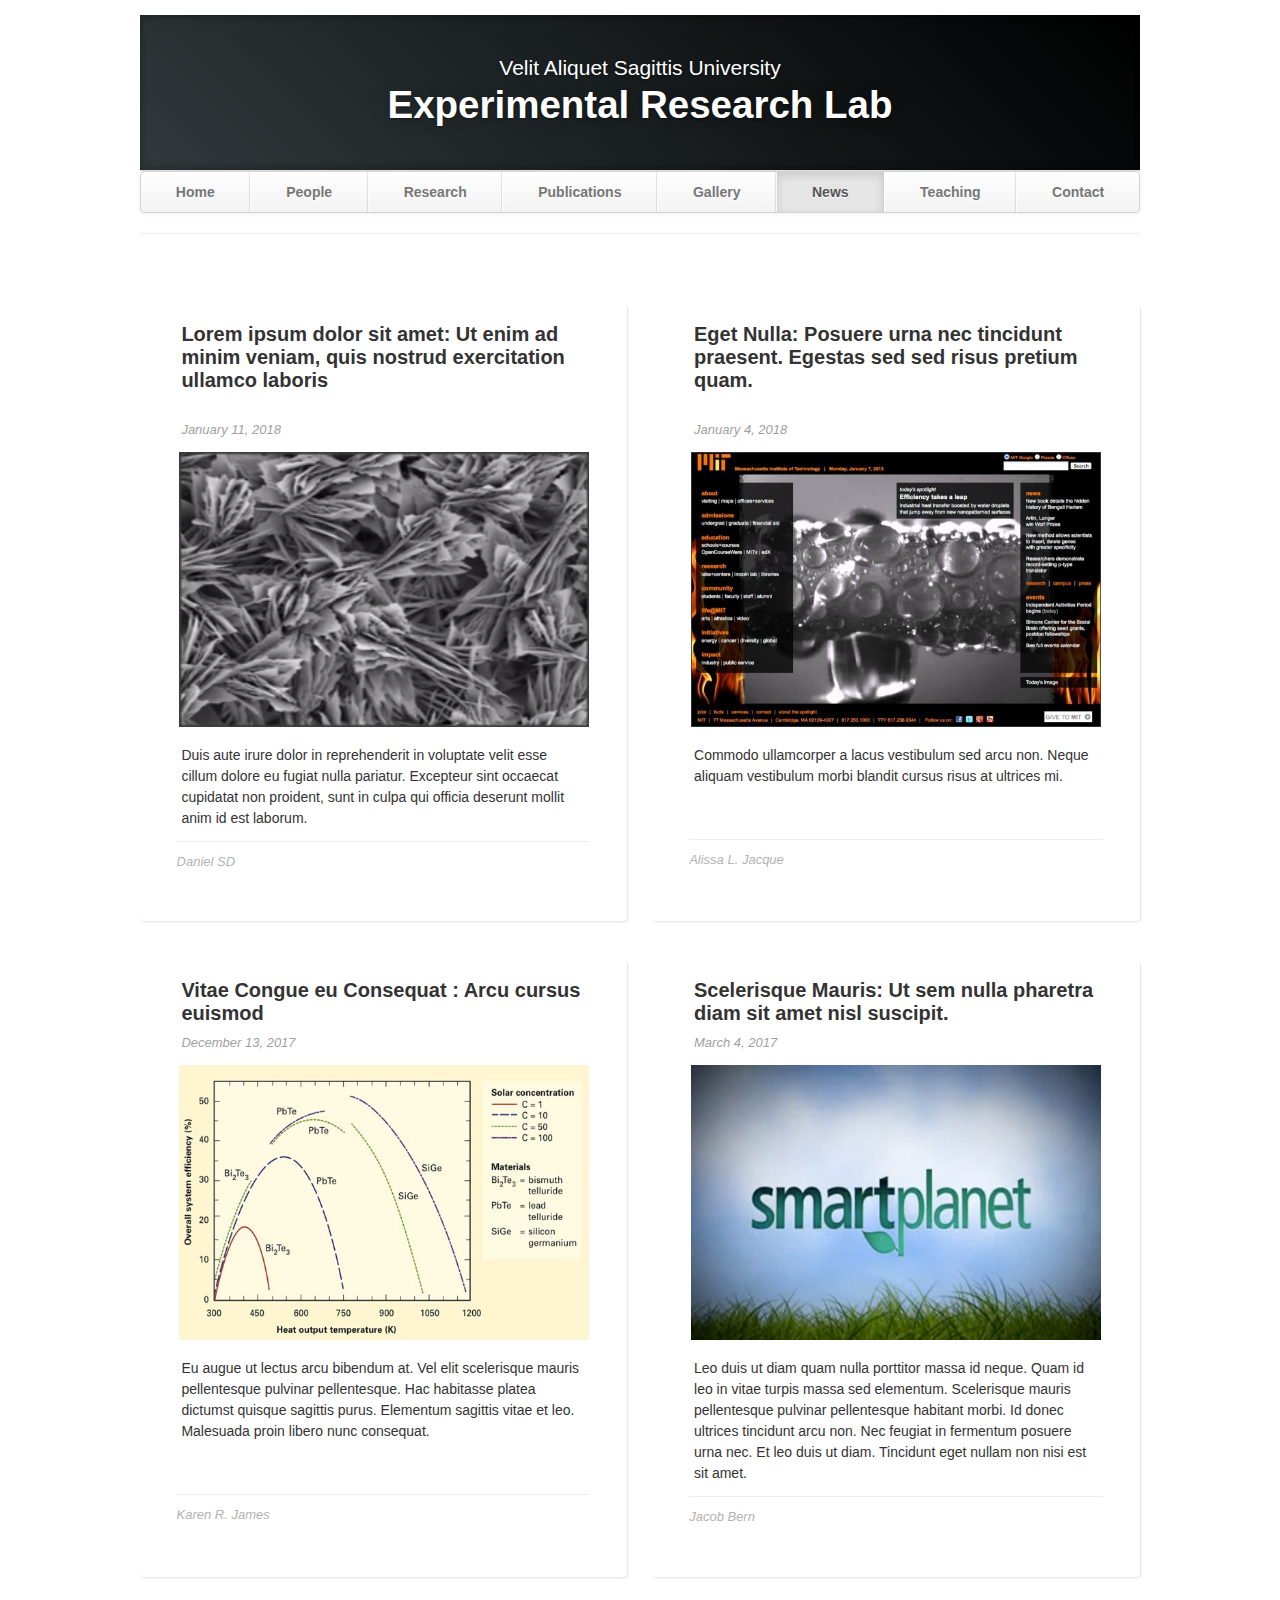
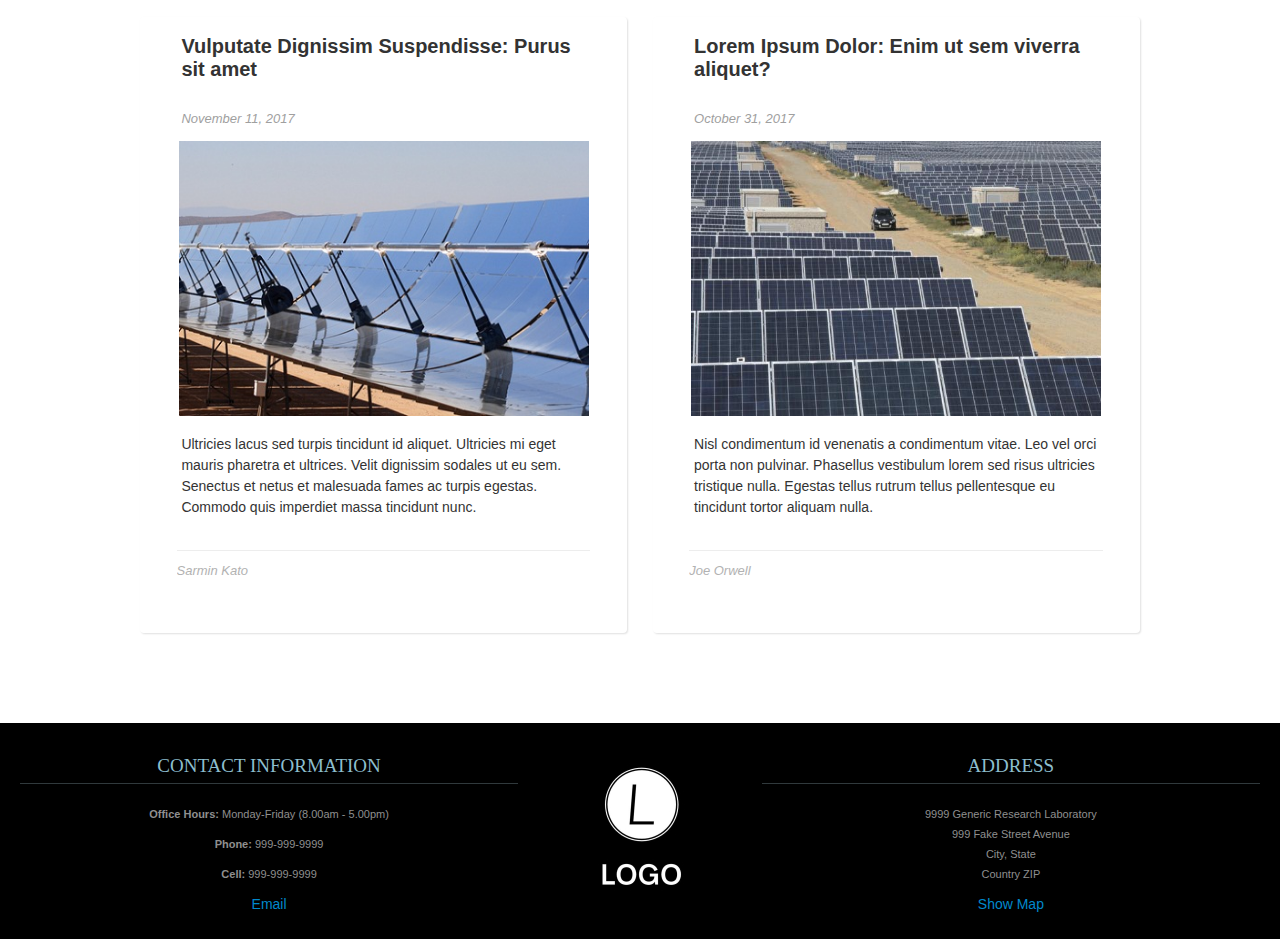
==== news.html @ c6d2a056 "Initial commit" ====
<!DOCTYPE html>
<html lang="en">
   <head>
      <meta charset="utf-8">
      <title>News</title>
      <meta name="viewport" content="width=device-width, initial-scale=1.0">
      <meta name="description" content="Research Lab, Home, Velit Aliquet Sagittis University">
      <meta name="author" content="">
      <!-- Le styles -->
      <link href="css/bootstrap.min.css" rel="stylesheet">
      <link href="css/bootstrap-responsive.min.css" rel="stylesheet">
      <link href="css/theme.css" rel="stylesheet">
   </head>
   <body>
      <div class="container">
         <header class="jumbotron subhead" id="overview">
            <p class="lead"> Velit Aliquet Sagittis University </p>
            <h1>Experimental Research Lab</h1>
         </header>
         <div class="masthead">
            <div class="navbar">
               <div class="navbar-inner">
                  <div class="container">
                     <ul class="nav">
                        <li><a href="index.html">Home</a></li>
                        <li><a href="people.html">People</a></li>
                        <li><a href="research.html">Research</a></li>
                        <li><a href="publications.html">Publications</a></li>
                        <li><a href="gallery.html">Gallery</a></li>
                        <li class="active"><a href="#">News</a></li>
                        <li><a href="teaching.html">Teaching</a></li>
                        <li><a href="contact.html">Contact</a></li>
                     </ul>
                  </div>
               </div>
            </div>
         </div>
         <hr>
         <div id="media">
            <div class="row-fluid post_row">
               <div class="span6 post">
                  <div class="text">
                     <h5><a href="https://mitei.mit.edu">Lorem ipsum dolor sit amet: Ut enim ad minim veniam, quis nostrud exercitation ullamco laboris</a></h5>
                     <br/>
                     <span class="date">January 11, 2018</span>
                  </div>
                  <div class="img">
                     <a href="https://mitei.mit.edu">
                     <img src="images/envmonitor2.png" alt="Lorem ipsum dolor sit amet: Ut enim ad minim veniam, quis nostrud exercitation ullamco laboris">
                     </a>
                  </div>
                  <div class="text">
                     <p> Duis aute irure dolor in reprehenderit in voluptate velit esse cillum dolore eu fugiat nulla pariatur. Excepteur sint occaecat cupidatat non proident, sunt in culpa qui officia deserunt mollit anim id est laborum. </p>
                  </div>
                  <div class="author_box">
                     <h6>Daniel SD</h6>
                  </div>
               </div>
               <div class="span6 post">
                  <div class="text">
                     <h5><a href="http://web.mit.edu">Eget Nulla: Posuere urna nec tincidunt praesent. Egestas sed sed risus pretium quam.</a></h5>
                     <br/>
                     <span class="date">January 4, 2018</span>                        
                  </div>
                  <div class="img">
                     <a href="http://web.mit.edu">
                     <img src="images/mit-spotlight1.png" alt="Eget Nulla: Posuere urna nec tincidunt praesent. Egestas sed sed risus pretium quam.">
                     </a>
                  </div>
                  <div class="text">
                     <p>Commodo ullamcorper a lacus vestibulum sed arcu non. Neque aliquam vestibulum morbi blandit cursus risus at ultrices mi. </p>
                     <br/>
                     <br/>
                  </div>
                  <div class="author_box">
                     <h6>Alissa L. Jacque</h6>
                  </div>
               </div>
            </div>
            <div class="row-fluid post_row">
               <div class="span6 post">
                  <div class="text">
                     <h5><a href="https://mitei.mit.edu">Vitae Congue eu Consequat : Arcu cursus euismod</a></h5>
                     <span class="date">December 13, 2017</span>
                  </div>
                  <div class="img">
                     <a href="https://mitei.mit.edu">
                     <img src="images/harnessingsolar-3.jpg" alt="Vitae Congue eu Consequat : Arcu cursus euismod">
                     </a>
                  </div>
                  <div class="text">
                     <p> Eu augue ut lectus arcu bibendum at. Vel elit scelerisque mauris pellentesque pulvinar pellentesque. Hac habitasse platea dictumst quisque sagittis purus. Elementum sagittis vitae et leo. Malesuada proin libero nunc consequat.</p>
                     <br/>
                     <br/>
                  </div>
                  <div class="author_box">
                     <h6>Karen R. James</h6>
                  </div>
               </div>
               <div class="span6 post">
                  <div class="text">
                     <h5><a href="https://mitei.mit.edu">Scelerisque Mauris: Ut sem nulla pharetra diam sit amet nisl suscipit.</a></h5>
                     <span class="date">March 4, 2017</span>
                  </div>
                  <div class="img">
                     <a href="https://mitei.mit.edu">
                     <img src="images/smartplanet.png" alt="Scelerisque Mauris: Ut sem nulla pharetra diam sit amet nisl suscipit.">
                     </a>
                  </div>
                  <div class="text">
                     <p>Leo duis ut diam quam nulla porttitor massa id neque. Quam id leo in vitae turpis massa sed elementum. Scelerisque mauris pellentesque pulvinar pellentesque habitant morbi. Id donec ultrices tincidunt arcu non. Nec feugiat in fermentum posuere urna nec. Et leo duis ut diam. Tincidunt eget nullam non nisi est sit amet. </p>
                  </div>
                  <div class="author_box">
                     <h6>Jacob Bern</h6>
                  </div>
               </div>
            </div>
            <div class="row-fluid post_row">
               <div class="span6 post">
                  <div class="text">
                     <h5><a href="https://mitei.mit.edu">Vulputate Dignissim Suspendisse: Purus sit amet</a></h5>
                     <br/>
                     <span class="date">November 11, 2017</span>
                  </div>
                  <div class="img">
                     <a href="https://mitei.mit.edu">
                     <img src="images/parabolic.jpg" alt="Vulputate Dignissim Suspendisse: Purus sit amet">
                     </a>
                  </div>
                  <div class="text">
                     <p>Ultricies lacus sed turpis tincidunt id aliquet. Ultricies mi eget mauris pharetra et ultrices. Velit dignissim sodales ut eu sem. Senectus et netus et malesuada fames ac turpis egestas. Commodo quis imperdiet massa tincidunt nunc.</p>
                     <br/>
                  </div>
                  <div class="author_box">
                     <h6>Sarmin Kato</h6>
                  </div>
               </div>
               <div class="span6 post">
                  <div class="text">
                     <h5><a href="https://mitei.mit.edu">Lorem Ipsum Dolor: Enim ut sem viverra aliquet?</a></h5>
                     <br/>
                     <span class="date">October 31, 2017</span>                     
                  </div>
                  <div class="img">
                     <a href="https://mitei.mit.edu">
                     <img src="images/solarenergypowerstation.jpg" alt="Lorem Ipsum Dolor: Enim ut sem viverra aliquet?">
                     </a>
                  </div>
                  <div class="text">
                     <p> Nisl condimentum id venenatis a condimentum vitae. Leo vel orci porta non pulvinar. Phasellus vestibulum lorem sed risus ultricies tristique nulla. Egestas tellus rutrum tellus pellentesque eu tincidunt tortor aliquam nulla. </p>
                     <br/>
                  </div>
                  <div class="author_box">
                     <h6>Joe Orwell</h6>
                  </div>
               </div>
            </div>
         </div>
      </div>
      <footer id="footer">
         <div class="container-fluid">
            <div class="row-fluid">
               <div class="span5">
                  <h3>Contact Information</h3>
                  <p><b>Office Hours: </b>Monday-Friday (8.00am - 5.00pm)</p>
                  <p><b>Phone: </b>999-999-9999</p>
                  <p><b>Cell: </b>999-999-9999</p>
                  <a href="mailto:your.email@uni.edu">Email</a>
               </div>
               <div class="span2">
                  <a href="https://mybrandnewlogo.com/"><img src = "thumbs/generic-logo.JPG" alt="research-lab-logo"/></a>
               </div>
               <div class="span5">
                  <h3>Address</h3>
                  <p>9999 Generic Research Laboratory<br>
                     999 Fake Street Avenue<br>
                     City, State<br>
                     Country ZIP
                  </p>
                  <a href="http://maps.google.com/">Show Map</a>
               </div>
            </div>
         </div>
      </footer>

      <!-- Le javascript
         ================================================== -->
      <!-- Placed at the end of the document so the pages load faster -->
      <script src="js/jquery-1.9.1.min.js"></script>
      <script src="js/bootstrap.min.js"></script>
      <script>
         $(document).ready(function() {
             $(document.body).scrollspy({
                 target: "#navparent"
             });
         });
      </script>
   </body>
</html>
---- css/theme.css ----
body {
	padding-top: 15px;
	padding-bottom: 0px;
}


/* Custom container */

.container {
	margin: 0 auto;
	max-width: 1000px;
}

.container>hr {
	margin: 20px 0
}


/* Customize the navbar links to be fill the entire space of the .navbar */

.navbar .navbar-inner {
	padding: 0
}

.navbar .nav {
	margin: 0;
	display: table;
	width: 100%;
}

.navbar .nav li {
	display: table-cell;
	width: 1%;
	float: none;
}

.navbar .nav li a {
	font-weight: bold;
	text-align: center;
	border-left: 1px solid rgba(255, 255, 255, .75);
	border-right: 1px solid rgba(0, 0, 0, .1);
}

.navbar .nav li:first-child a {
	border-left: 0;
	border-radius: 3px 0 0 3px;
}

.navbar .nav li:last-child a {
	border-right: 0;
	border-radius: 0 3px 3px 0;
}

body>.navbar {
	font-size: 13px
}


/* Change the docs' brand */

body>.navbar .brand {
	padding-right: 0;
	padding-left: 0;
	margin-left: 20px;
	float: right;
	font-weight: bold;
	color: #000;
	text-shadow: 0 1px 0 rgba(255, 255, 255, .1), 0 0 30px rgba(255, 255, 255, .125);
	-webkit-transition: all .2s linear;
	-moz-transition: all .2s linear;
	transition: all .2s linear;
}

body>.navbar .brand:hover {
	text-decoration: none;
	text-shadow: 0 1px 0 rgba(255, 255, 255, .1), 0 0 30px rgba(255, 255, 255, .4);
}


/* Sidenav for Docs
         -------------------------------------------------- */

@media screen and (max-width: 768px) {
	.bs-docs-sidenav {
		display: none !important;
	}
}

.bs-docs-sidenav {
	width: 228px;
	margin: 30px 0 0;
	padding: 0;
	background-color: #fff;
	-webkit-border-radius: 6px;
	-moz-border-radius: 6px;
	border-radius: 6px;
	-webkit-box-shadow: 0 1px 4px rgba(0, 0, 0, .065);
	-moz-box-shadow: 0 1px 4px rgba(0, 0, 0, .065);
	box-shadow: 0 1px 4px rgba(0, 0, 0, .065);
}

.bs-docs-sidenav>li>a {
	display: block;
	width: 200px;
	margin: 0 0 -1px;
	padding: 8px 14px;
	border: 1px solid #e5e5e5;
}

.bs-docs-sidenav>li>a.subhead {
	display: block;
	width: 168px;
	margin: 0 0 -1px;
	padding: 8px 30px;
	border: 1px solid #e5e5e5;
	font-size: 12px;
}

.bs-docs-sidenav>li:first-child>a {
	-webkit-border-radius: 6px 6px 0 0;
	-moz-border-radius: 6px 6px 0 0;
	border-radius: 6px 6px 0 0;
}

.bs-docs-sidenav>li:last-child>a {
	-webkit-border-radius: 0 0 6px 6px;
	-moz-border-radius: 0 0 6px 6px;
	border-radius: 0 0 6px 6px;
}

.bs-docs-sidenav>.active>a {
	position: relative;
	z-index: 2;
	padding: 9px 15px;
	border: 0;
	text-shadow: 0 1px 0 rgba(0, 0, 0, .15);
	-webkit-box-shadow: inset 1px 0 0 rgba(0, 0, 0, .1), inset -1px 0 0 rgba(0, 0, 0, .1);
	-moz-box-shadow: inset 1px 0 0 rgba(0, 0, 0, .1), inset -1px 0 0 rgba(0, 0, 0, .1);
	box-shadow: inset 1px 0 0 rgba(0, 0, 0, .1), inset -1px 0 0 rgba(0, 0, 0, .1);
}

.bs-docs-sidenav>li>a:hover {
	background-color: #f5f5f5
}

.bs-docs-sidenav a:hover .icon-chevron-right {
	opacity: .5
}

.bs-docs-sidenav.affix {
	top: 10px
}

.bs-docs-sidenav.affix-bottom {
	position: absolute;
	top: auto;
	bottom: 270px;
}


/* Responsive
         -------------------------------------------------- */

.affix {
	top: 0px
}

#media {
	margin-top: 70px
}

#media .header {
	margin-left: 0;
	margin-bottom: 56px;
	margin-top: 30px;
}

#media .post_row {
	margin-left: 0;
	margin-bottom: 40px;
}

#media .lastpost_row {
	margin-bottom: 0
}

#media .post_row .post {
	background: #fff;
	/*margin-left: 0;;
    margin-right: 20px;*/
	border-radius: 4px;
	box-shadow: 1px 1px 2px 0px #E0E0E0;
	width: 487px;
	height: 616px;
}

#media .post_row .last {
	margin-right: 0
}

#media .post_row .post .img {
	position: relative;
	text-align: center;
}

#media .post_row .post .img .date {
	background: #E8554E;
	position: absolute;
	padding: 2px 5px;
	top: 0;
	left: 11px;
}

#media .post_row .post .img .date p {
	color: #fff;
	font-size: 14px;
	font-weight: bold;
	font-style: italic;
	margin: 0;
}

#media .post_row .post .img img {
	height: 275px;
	width: 410px;
}

#media .post_row .post .text {
	margin: 18px auto 0;
	width: 83%;
}

#media .post_row .post .text h5 {
	margin: 0 0 8px 0;
	font-size: 20px;
	line-height: 23px;
}

#media .post_row .post .text h5 a {
	color: #333
}

#media .post_row .post .text span.date {
	color: #9F9F9F;
	display: block;
	margin-bottom: 12px;
	font-style: italic;
	font-size: 13px;
}

#media .post_row .post .text p {
	margin: 0;
	line-height: 21px;
	font-size: 14px;
}

#media .post_row .post .author_box {
	margin: 12px auto 20px;
	border-top: 1px solid #EDEDED;
	overflow: hidden;
	text-align: left;
	width: 85%;
	padding-top: 12px;
}

#media .post_row .post .author_box h6 {
	margin: 0 0 3px 0;
	font-size: 13px;
	line-height: 15px;
	font-style: italic;
	font-weight: normal;
	color: #B2B2B2;
}

#media .post_row .post .author_box p {
	color: #B2B2B2;
	font-style: italic;
	font-size: 13px;
	line-height: 14px;
	margin: 0;
}

#media .post_row .post .author_box img {
	float: right
}

#media .post_row .post a.plus_wrapper {
	width: 99%;
	text-align: center;
	background: #fff;
	display: none;
	border-radius: 0px 0px 4px 4px;
	padding: 6px 0px 2px;
	margin: 0 auto 1px;
}

#media .post_row .post a.plus_wrapper span {
	color: #1189D9;
	font-size: 30px;
	font-weight: bold;
}

#media .post_row .post:hover a.plus_wrapper {
	display: block
}

#media .post_row .post:hover {
	box-shadow: 0px 1px 5px 1px rgb(216, 216, 216)
}

#media .post_row .post:hover .text h5 a {
	color: #1189D9
}

.map .box_wrapp {
	position: absolute;
	margin: 15px auto;
	box-shadow: 0 0 7px 0 rgba(26, 26, 26, 0.4);
	padding: 30px 0 30px;
	background: white;
	border-radius: 4px;
	margin-top: 25px;
}

.map .box_wrapp .box_cont {
	margin: 30px auto;
	width: 76%;
}

.section-header {
	text-align: center;
	margin-bottom: 35px;
}

.section-header h1,
.title-text {
	font-weight: bold;
	font-size: 30px;
	margin: 12.5px 0;
	font-weight: 100;
	margin-bottom: 25px;
	line-height: 55px;
}

.feature-item:hover {
	box-shadow: 0px 1px 5px 1px rgb(216, 216, 216)
}

.feature-item img {
	margin-left: 15px;
	margin-right: 15px;
	max-width: 90%;
	height: 200px;
}

.feature-item h5 {
	margin-left: 15px;
	margin-right: 15px;
	margin-top: 20px;
	margin-bottom: 20px;
}

.feature-item p {
	margin-left: 15px;
	margin-right: 15px;
}

.feature-heading {
	margin-top: 20px;
	margin-bottom: 20px;
	margin-left: 15px;
	margin-right: 15px;
}

.feature-heading a:hover {
	text-decoration: none;
}

.feature-button {
	font-size: 16px;
	background-image: none;
	box-shadow: none;
	margin-bottom: 10px;
}

.centered {
	text-align: center;
}

.subhead {
	text-align: left;
	border-bottom: 1px solid #ddd;
}

.jumbotron {
	position: relative;
	padding: 45px 0px 35px 0px;
	color: #fff;
	text-align: center;
	text-shadow: 0 1px 3px rgba(0, 0, 0, .4), 0 0 30px rgba(0, 0, 0, .075);
	background: #30393C;
	background: -moz-linear-gradient(45deg, #30393C 0%, #000000 100%);
	background: -webkit-gradient(linear, left bottom, right top, color-stop(0%, #30393C), color-stop(100%, #30393C));
	background: -webkit-linear-gradient(45deg, #30393C 0%, #000000 100%);
	background: -o-linear-gradient(45deg, #30393C 0%, #000000 100%);
	background: -ms-linear-gradient(45deg, #30393C 0%, #000000 100%);
	background: linear-gradient(45deg, #30393C 0%, #000000 100%) repeat;
	-webkit-box-shadow: inset 0 3px 7px rgba(0, 0, 0, .2), inset 0 -3px 7px rgba(0, 0, 0, .2);
	-moz-box-shadow: inset 0 3px 7px rgba(0, 0, 0, .2), inset 0 -3px 7px rgba(0, 0, 0, .2);
	box-shadow: inset 0 3px 7px rgba(0, 0, 0, .2), inset 0 -3px 7px rgba(0, 0, 0, .2);
}

.jumbotron:after {
	content: '';
	display: block;
	position: absolute;
	top: 0;
	right: 0;
	bottom: 0;
	left: 0;
	opacity: .4;
}

.lead {
	margin-bottom: 0px;
	font-size: 21px;
	font-weight: 200;
	line-height: 15px;
}

img.float-left {
	float: left;
	margin-top: 9px;
	margin-left: 0px;
	margin-right: 30px;
	margin-bottom: 12px;
}

img.float-right {
	float: right;
	margin-top: 9px;
	margin-right: 0px;
	margin-bottom: 12px;
	margin-left: 30px;
}

img.publications-thumb {
	width: 142px;
	height: 188px;
}

.caption {
	margin: 10px;
}

.responsive-video {
	position: relative;
	padding-bottom: 56.25%;
	padding-top: 60px;
	overflow: hidden;
}

.responsive-video iframe,
.responsive-video object,
.responsive-video embed {
	position: absolute;
	top: 0;
	left: 0;
	width: 93.5%;
	height: 93.5%;
}

.video-caption {
	margin: 10px;
}

.accordion {
	margin-bottom: 20px;
	margin-right: 40px;
}

.thumbnail>img.sponsor {
	width: 212px;
	height: 150px;
}

img.carousel-image {
	width: 100%;
}

li.publication {
	margin-bottom: 20px;
}

.page-header h3 a:hover {
	text-decoration: none;
}

iframe.map-frame {
	border: none;
	overflow: hidden;
	margin-top: 10px;
	margin-bottom: 10px;
	margin-left: 0px;
	margin-right: 0px;
	height: 550px;
	width: 100%;
}

ul.sponsors {
	margin-top: 40px;
	margin-bottom: 40px;
}

#footer {
	z-index: 10;
	margin-top: 50px;
	margin-bottom: 0px;
	padding-bottom: 25px;
	border-top-width: 8px;
	border-top-style: solid;
	border-top-color: #2F2F2F;
	background-color: #000000;
	border: 0;
	font-size: 100%;
	font: inherit;
	vertical-align: baseline;
	text-align: center;
}

#footer h3 {
	font-size: 19px;
	text-transform: uppercase;
	font-family: BebasNeueRegular;
	color: #8DBECE;
	border-bottom-width: 1px;
	border-bottom-style: solid;
	border-bottom-color: #30393C;
	line-height: 35px;
	margin-bottom: 20px;
	margin-top: 25px;
	font-weight: normal;
}

#footer a img {
	margin-top: 40px;
}

#footer p,
#footer address {
	color: #8F8F8F;
	font-size: 11px;
}
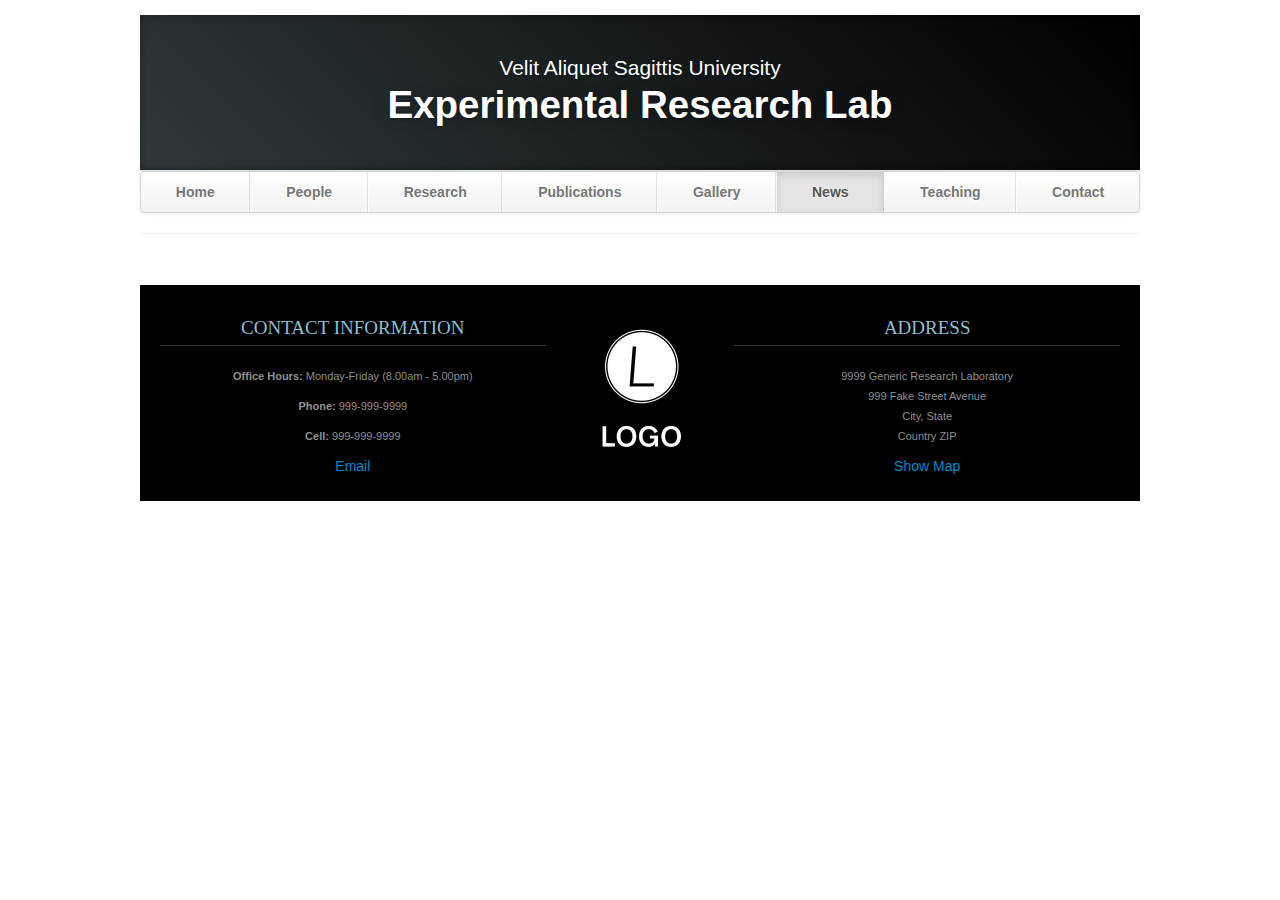
==== commit bf7cb67f: "Update news.html" ====
--- a/news.html
+++ b/news.html
@@ -36,127 +36,7 @@
             </div>
          </div>
          <hr>
-         <div id="media">
-            <div class="row-fluid post_row">
-               <div class="span6 post">
-                  <div class="text">
-                     <h5><a href="https://mitei.mit.edu">Lorem ipsum dolor sit amet: Ut enim ad minim veniam, quis nostrud exercitation ullamco laboris</a></h5>
-                     <br/>
-                     <span class="date">January 11, 2018</span>
-                  </div>
-                  <div class="img">
-                     <a href="https://mitei.mit.edu">
-                     <img src="images/envmonitor2.png" alt="Lorem ipsum dolor sit amet: Ut enim ad minim veniam, quis nostrud exercitation ullamco laboris">
-                     </a>
-                  </div>
-                  <div class="text">
-                     <p> Duis aute irure dolor in reprehenderit in voluptate velit esse cillum dolore eu fugiat nulla pariatur. Excepteur sint occaecat cupidatat non proident, sunt in culpa qui officia deserunt mollit anim id est laborum. </p>
-                  </div>
-                  <div class="author_box">
-                     <h6>Daniel SD</h6>
-                  </div>
-               </div>
-               <div class="span6 post">
-                  <div class="text">
-                     <h5><a href="http://web.mit.edu">Eget Nulla: Posuere urna nec tincidunt praesent. Egestas sed sed risus pretium quam.</a></h5>
-                     <br/>
-                     <span class="date">January 4, 2018</span>                        
-                  </div>
-                  <div class="img">
-                     <a href="http://web.mit.edu">
-                     <img src="images/mit-spotlight1.png" alt="Eget Nulla: Posuere urna nec tincidunt praesent. Egestas sed sed risus pretium quam.">
-                     </a>
-                  </div>
-                  <div class="text">
-                     <p>Commodo ullamcorper a lacus vestibulum sed arcu non. Neque aliquam vestibulum morbi blandit cursus risus at ultrices mi. </p>
-                     <br/>
-                     <br/>
-                  </div>
-                  <div class="author_box">
-                     <h6>Alissa L. Jacque</h6>
-                  </div>
-               </div>
-            </div>
-            <div class="row-fluid post_row">
-               <div class="span6 post">
-                  <div class="text">
-                     <h5><a href="https://mitei.mit.edu">Vitae Congue eu Consequat : Arcu cursus euismod</a></h5>
-                     <span class="date">December 13, 2017</span>
-                  </div>
-                  <div class="img">
-                     <a href="https://mitei.mit.edu">
-                     <img src="images/harnessingsolar-3.jpg" alt="Vitae Congue eu Consequat : Arcu cursus euismod">
-                     </a>
-                  </div>
-                  <div class="text">
-                     <p> Eu augue ut lectus arcu bibendum at. Vel elit scelerisque mauris pellentesque pulvinar pellentesque. Hac habitasse platea dictumst quisque sagittis purus. Elementum sagittis vitae et leo. Malesuada proin libero nunc consequat.</p>
-                     <br/>
-                     <br/>
-                  </div>
-                  <div class="author_box">
-                     <h6>Karen R. James</h6>
-                  </div>
-               </div>
-               <div class="span6 post">
-                  <div class="text">
-                     <h5><a href="https://mitei.mit.edu">Scelerisque Mauris: Ut sem nulla pharetra diam sit amet nisl suscipit.</a></h5>
-                     <span class="date">March 4, 2017</span>
-                  </div>
-                  <div class="img">
-                     <a href="https://mitei.mit.edu">
-                     <img src="images/smartplanet.png" alt="Scelerisque Mauris: Ut sem nulla pharetra diam sit amet nisl suscipit.">
-                     </a>
-                  </div>
-                  <div class="text">
-                     <p>Leo duis ut diam quam nulla porttitor massa id neque. Quam id leo in vitae turpis massa sed elementum. Scelerisque mauris pellentesque pulvinar pellentesque habitant morbi. Id donec ultrices tincidunt arcu non. Nec feugiat in fermentum posuere urna nec. Et leo duis ut diam. Tincidunt eget nullam non nisi est sit amet. </p>
-                  </div>
-                  <div class="author_box">
-                     <h6>Jacob Bern</h6>
-                  </div>
-               </div>
-            </div>
-            <div class="row-fluid post_row">
-               <div class="span6 post">
-                  <div class="text">
-                     <h5><a href="https://mitei.mit.edu">Vulputate Dignissim Suspendisse: Purus sit amet</a></h5>
-                     <br/>
-                     <span class="date">November 11, 2017</span>
-                  </div>
-                  <div class="img">
-                     <a href="https://mitei.mit.edu">
-                     <img src="images/parabolic.jpg" alt="Vulputate Dignissim Suspendisse: Purus sit amet">
-                     </a>
-                  </div>
-                  <div class="text">
-                     <p>Ultricies lacus sed turpis tincidunt id aliquet. Ultricies mi eget mauris pharetra et ultrices. Velit dignissim sodales ut eu sem. Senectus et netus et malesuada fames ac turpis egestas. Commodo quis imperdiet massa tincidunt nunc.</p>
-                     <br/>
-                  </div>
-                  <div class="author_box">
-                     <h6>Sarmin Kato</h6>
-                  </div>
-               </div>
-               <div class="span6 post">
-                  <div class="text">
-                     <h5><a href="https://mitei.mit.edu">Lorem Ipsum Dolor: Enim ut sem viverra aliquet?</a></h5>
-                     <br/>
-                     <span class="date">October 31, 2017</span>                     
-                  </div>
-                  <div class="img">
-                     <a href="https://mitei.mit.edu">
-                     <img src="images/solarenergypowerstation.jpg" alt="Lorem Ipsum Dolor: Enim ut sem viverra aliquet?">
-                     </a>
-                  </div>
-                  <div class="text">
-                     <p> Nisl condimentum id venenatis a condimentum vitae. Leo vel orci porta non pulvinar. Phasellus vestibulum lorem sed risus ultricies tristique nulla. Egestas tellus rutrum tellus pellentesque eu tincidunt tortor aliquam nulla. </p>
-                     <br/>
-                  </div>
-                  <div class="author_box">
-                     <h6>Joe Orwell</h6>
-                  </div>
-               </div>
-            </div>
-         </div>
-      </div>
+         
       <footer id="footer">
          <div class="container-fluid">
             <div class="row-fluid">
@@ -196,4 +76,4 @@
          });
       </script>
    </body>
-</html>+</html>
--- a/css/theme.css
+++ b/css/theme.css
@@ -172,7 +172,7 @@
 #media .header {
 	margin-left: 0;
 	margin-bottom: 56px;
-	margin-top: 30px;
+	margin-top: 56px;
 }
 
 #media .post_row {
@@ -549,4 +549,4 @@
 #footer address {
 	color: #8F8F8F;
 	font-size: 11px;
-}+}
